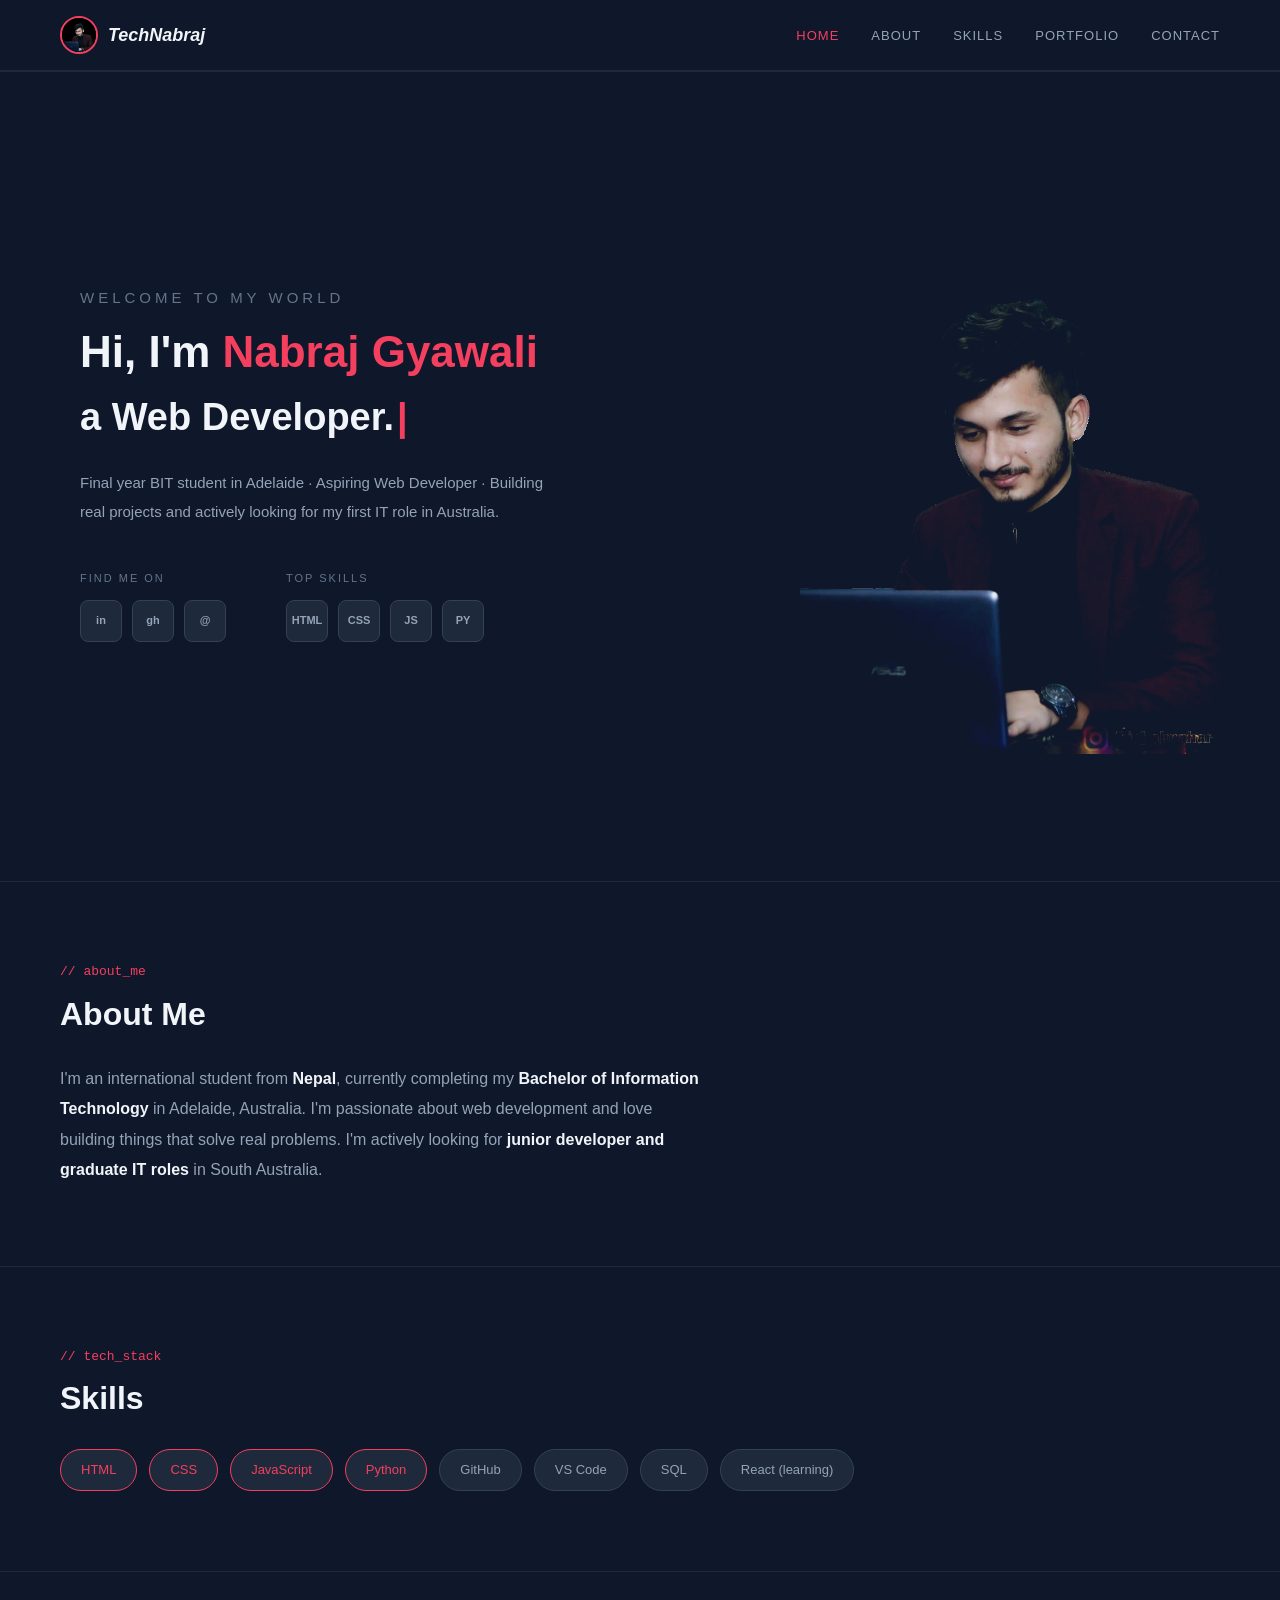
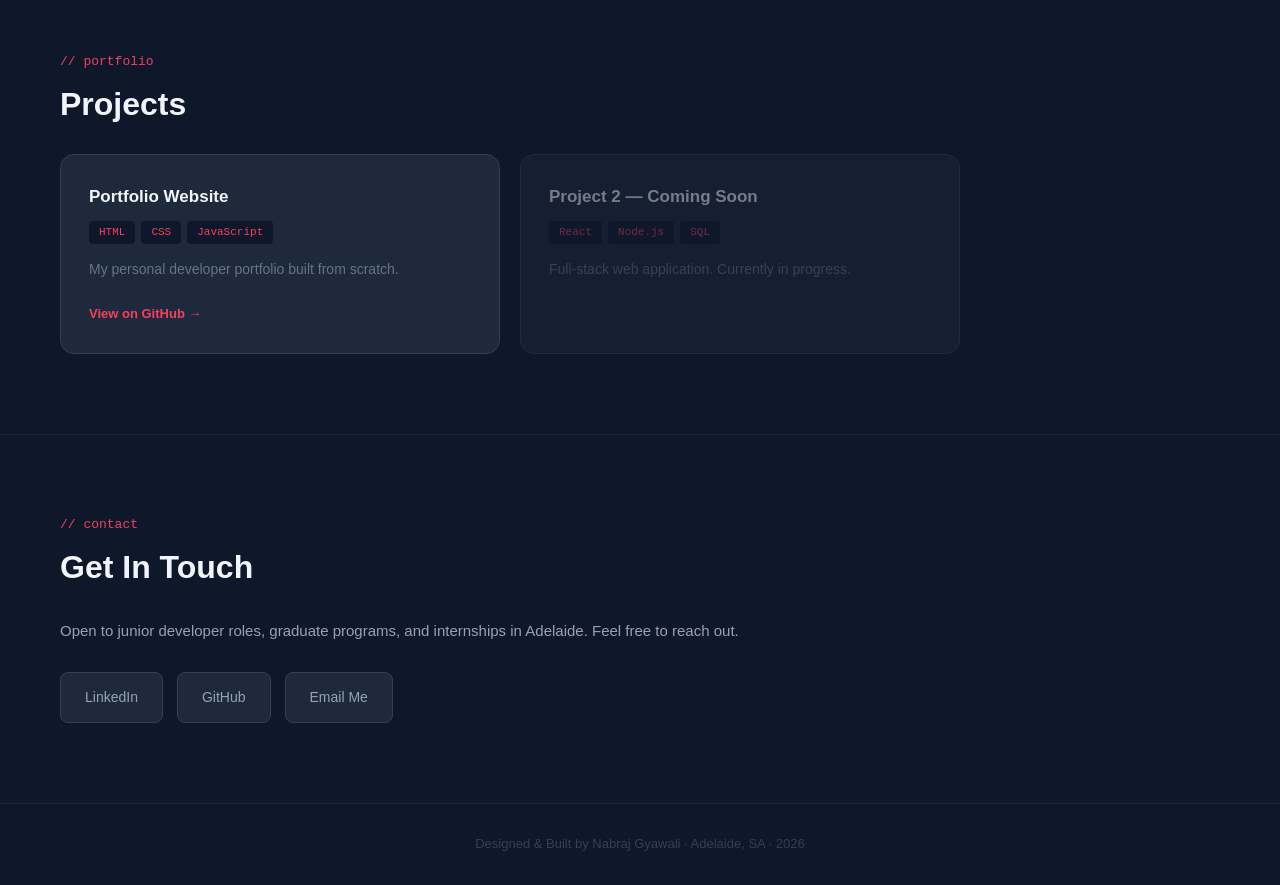
==== index.html @ ed3b2af8 "first commit - home page done" ====
<!DOCTYPE html>
<html lang="en">
<head>
  <meta charset="UTF-8" />
  <meta name="viewport" content="width=device-width, initial-scale=1.0"/>
  <title>Nabraj Gyawali | Web Developer</title>
  <link rel="stylesheet" href="css/style.css" />
</head>
<body>

  <!-- NAVIGATION -->
  <nav class="navbar">
    <div class="nav-logo" onclick="openModal()" style="cursor:pointer;">
      <img src="images/profile.jpg" alt="Nabraj" class="nav-avatar" />
      <span>TechNabraj</span>
    </div>
    <ul class="nav-links">
      <li><a href="#home">Home</a></li>
      <li><a href="#about">About</a></li>
      <li><a href="#skills">Skills</a></li>
      <li><a href="#projects">Portfolio</a></li>
      <li><a href="#contact">Contact</a></li>
    </ul>
  </nav>

  <!-- TERMINAL MODAL -->
<div class="modal-overlay" id="modalOverlay" onclick="closeModal()">
  <div class="terminal-card" onclick="event.stopPropagation()">

    <!-- Terminal top bar -->
    <div class="terminal-bar">
      <div class="terminal-dots">
        <span class="tdot red" onclick="closeModal()"></span>
      </div>
      <div class="terminal-title">nabraj@portfolio:~</div>
    </div>

    <!-- Terminal body -->
    <div class="terminal-body" id="terminalBody">
      <div class="terminal-line" id="terminalOutput"></div>
      <span class="terminal-cursor">█</span>
    </div>

  </div>
</div>

  <!-- HERO -->
  <section class="hero" id="home">
    <div class="hero-text">
      <p class="hero-welcome">WELCOME TO MY WORLD</p>
      <h1>Hi, I'm <span class="highlight">Nabraj Gyawali</span></h1>
      <h2 class="hero-role">a Web Developer.</h2>
      <p class="hero-desc">
        Final year BIT student in Adelaide · Aspiring Web Developer ·
        Building real projects and actively looking for my first IT role in Australia.
      </p>
      <div class="hero-bottom">
        <div class="hero-social">
          <p class="block-label">FIND ME ON</p>
          <div class="icon-row">
            <a href="https://www.linkedin.com/in/nabraj-gyawali-4a3712289/" class="icon-btn" target="_blank">in</a>
            <a href="https://github.com/" class="icon-btn"target="_blank">gh</a>
            <a href="mailto:ngyawali100@gmail.com" class="icon-btn"target="_blank">@</a>
          </div>
        </div>
        <div class="hero-skills">
          <p class="block-label">TOP SKILLS</p>
          <div class="icon-row">
            <span class="icon-btn">HTML</span>
            <span class="icon-btn">CSS</span>
            <span class="icon-btn">JS</span>
            <span class="icon-btn">PY</span>
          </div>
        </div>
      </div>
    </div>
    <div class="hero-image">
      <img src="images/profile.jpg" alt="Nabraj Gyawali" />
    </div>
  </section>

  <!-- ABOUT -->
  <section class="about" id="about">
    <div class="section-inner">
      <p class="section-label">// about_me</p>
      <h2 class="section-title">About Me</h2>
      <p class="about-text">
        I'm an international student from <strong>Nepal</strong>, currently completing my
        <strong>Bachelor of Information Technology</strong> in Adelaide, Australia.
        I'm passionate about web development and love building things that solve real problems.
        I'm actively looking for <strong>junior developer and graduate IT roles</strong>
        in South Australia.
      </p>
    </div>
  </section>

  <!-- SKILLS -->
  <section class="skills" id="skills">
    <div class="section-inner">
      <p class="section-label">// tech_stack</p>
      <h2 class="section-title">Skills</h2>
      <div class="skills-grid">
        <span class="skill-tag main">HTML</span>
        <span class="skill-tag main">CSS</span>
        <span class="skill-tag main">JavaScript</span>
        <span class="skill-tag main">Python</span>
        <span class="skill-tag">GitHub</span>
        <span class="skill-tag">VS Code</span>
        <span class="skill-tag">SQL</span>
        <span class="skill-tag">React (learning)</span>
      </div>
    </div>
  </section>

  <!-- PROJECTS -->
  <section class="projects" id="projects">
    <div class="section-inner">
      <p class="section-label">// portfolio</p>
      <h2 class="section-title">Projects</h2>
      <div class="projects-grid">

        <div class="project-card">
          <div class="card-top">
            <h3>Portfolio Website</h3>
            <div class="card-tags">
              <span class="card-tag">HTML</span>
              <span class="card-tag">CSS</span>
              <span class="card-tag">JavaScript</span>
            </div>
          </div>
          <p>My personal developer portfolio built from scratch.</p>
          <a href="#" class="card-link">View on GitHub →</a>
        </div>

        <div class="project-card coming-soon">
          <div class="card-top">
            <h3>Project 2 — Coming Soon</h3>
            <div class="card-tags">
              <span class="card-tag">React</span>
              <span class="card-tag">Node.js</span>
              <span class="card-tag">SQL</span>
            </div>
          </div>
          <p>Full-stack web application. Currently in progress.</p>
        </div>

      </div>
    </div>
  </section>

  <!-- CONTACT -->
  <section class="contact" id="contact">
    <div class="section-inner">
      <p class="section-label">// contact</p>
      <h2 class="section-title">Get In Touch</h2>
      <p class="contact-text">
        Open to junior developer roles, graduate programs, and internships in Adelaide.
        Feel free to reach out.
      </p>
      <div class="contact-links">
        <a href="https://linkedin.com/in/yourprofile" class="contact-btn">LinkedIn</a>
        <a href="https://github.com/yourusername" class="contact-btn">GitHub</a>
        <a href="mailto:your@email.com" class="contact-btn">Email Me</a>
      </div>
    </div>
  </section>

  <!-- FOOTER -->
  <footer class="footer">
    <p>Designed & Built by Nabraj Gyawali · Adelaide, SA · 2026</p>
  </footer>

  <script src="js/main.js"></script>

</body>
</html>
---- css/style.css ----
/* ═══════════════════════════════════════════
   RESET
═══════════════════════════════════════════ */
* {
  margin: 0;
  padding: 0;
  box-sizing: border-box;
}

html {
  scroll-behavior: smooth;
}

body {
  font-family: 'Segoe UI', sans-serif;
  background-color: #0f172a;
  color: #f1f5f9;
  line-height: 1.6;
}

/* ═══════════════════════════════════════════
   NAVIGATION
═══════════════════════════════════════════ */
.navbar {
  display: flex;
  justify-content: space-between;
  align-items: center;
  padding: 16px 60px;
  background-color: #0f172a;
  border-bottom: 1px solid #1e293b;
  position: sticky;
  top: 0;
  z-index: 100;
}

.nav-logo {
  display: flex;
  align-items: center;
  gap: 10px;
  font-size: 18px;
  font-weight: 700;
  font-style: italic;
  color: #f1f5f9;
}

.nav-avatar {
  width: 38px;
  height: 38px;
  border-radius: 50%;
  object-fit: cover;
  border: 2px solid #f43f5e;
}

.nav-links {
  list-style: none;
  display: flex;
  gap: 32px;
}

.nav-links a {
  color: #94a3b8;
  text-decoration: none;
  font-size: 13px;
  text-transform: uppercase;
  letter-spacing: 1px;
  transition: color 0.2s;
}

.nav-links a:hover {
  color: #f43f5e;
}

/* ═══════════════════════════════════════════
   HERO
═══════════════════════════════════════════ */
.hero {
  display: flex;
  align-items: center;
  justify-content: space-between;
  padding: 15px 60px 0 60px;
  min-height: 90vh;
  gap: 40px;
  overflow: hidden;
}

.hero-text {
  flex: 1;
  max-width: 580px;
  padding-left: 20px;
  margin-top: -40px;
}

.hero-welcome {
  font-size: 15px;
  letter-spacing: 4px;
  color: #64748b;
  text-transform: uppercase;
  margin-bottom: 18px;
}

.hero-text h1 {
  font-size: 44px;
  font-weight: 800;
  line-height: 1.1;
  margin-bottom: 10px;
  color: #f1f5f9;
}

.highlight {
  color: #f43f5e;
}

.hero-role {
  font-size: 38px;
  font-weight: 700;
  color: #f1f5f9;
  margin-bottom: 22px;
}

.hero-role::after {
  content: '|';
  color: #f43f5e;
  margin-left: 3px;
  animation: blink 1s step-end infinite;
}

@keyframes blink {
  0%, 100% { opacity: 1; }
  50%       { opacity: 0; }
}

.hero-desc {
  color: #94a3b8;
  font-size: 15px;
  line-height: 1.9;
  margin-bottom: 44px;
  max-width: 480px;
}

.hero-bottom {
  display: flex;
  gap: 60px;
  align-items: flex-start;
}

.block-label {
  font-size: 11px;
  letter-spacing: 2px;
  color: #64748b;
  text-transform: uppercase;
  margin-bottom: 12px;
}

.icon-row {
  display: flex;
  gap: 10px;
}

.icon-btn {
  width: 42px;
  height: 42px;
  background: #1e293b;
  border: 1px solid #334155;
  border-radius: 8px;
  display: flex;
  align-items: center;
  justify-content: center;
  color: #94a3b8;
  font-size: 11px;
  font-weight: 700;
  text-decoration: none;
  cursor: default;
  transition: all 0.2s;
}

a.icon-btn {
  cursor: pointer;
}

a.icon-btn:hover {
  border-color: #f43f5e;
  color: #f43f5e;
}

.hero-image {
  flex-shrink: 0;
  background-color: #0f172a;
  line-height: 0;
}

.hero-image img {
  width: 420px;
  height: 540px;
  object-fit: cover;
  object-position: top center;
  border-radius: 0;
  display: block;
  mix-blend-mode: lighten;
  filter: brightness(0.9) contrast(1.1);
}

/* ═══════════════════════════════════════════
   SHARED SECTION STYLES
═══════════════════════════════════════════ */
section {
  padding: 80px 60px;
  border-top: 1px solid #1e293b;
}

.section-inner {
  max-width: 900px;
}

.section-label {
  font-family: monospace;
  font-size: 13px;
  color: #f43f5e;
  margin-bottom: 6px;
}

.section-title {
  font-size: 32px;
  font-weight: 700;
  margin-bottom: 24px;
  color: #f1f5f9;
}

/* ═══════════════════════════════════════════
   ABOUT
═══════════════════════════════════════════ */
.about-text {
  color: #94a3b8;
  font-size: 16px;
  line-height: 1.9;
  max-width: 640px;
}

.about-text strong {
  color: #f1f5f9;
}

/* ═══════════════════════════════════════════
   SKILLS
═══════════════════════════════════════════ */
.skills-grid {
  display: flex;
  flex-wrap: wrap;
  gap: 12px;
}

.skill-tag {
  background: #1e293b;
  color: #94a3b8;
  padding: 10px 20px;
  border-radius: 25px;
  font-size: 13px;
  border: 1px solid #334155;
  transition: all 0.2s;
}

.skill-tag.main {
  border-color: #f43f5e;
  color: #f43f5e;
}

.skill-tag:hover {
  border-color: #f43f5e;
  color: #f43f5e;
}

/* ═══════════════════════════════════════════
   PROJECTS
═══════════════════════════════════════════ */
.projects-grid {
  display: grid;
  grid-template-columns: repeat(auto-fit, minmax(280px, 1fr));
  gap: 20px;
}

.project-card {
  background: #1e293b;
  border: 1px solid #334155;
  border-radius: 14px;
  padding: 28px;
  transition: border-color 0.2s;
}

.project-card:hover {
  border-color: #f43f5e;
}

.card-top {
  margin-bottom: 14px;
}

.project-card h3 {
  font-size: 17px;
  color: #f1f5f9;
  margin-bottom: 10px;
}

.project-card p {
  color: #64748b;
  font-size: 14px;
  line-height: 1.7;
  margin-bottom: 18px;
}

.card-tags {
  display: flex;
  gap: 6px;
  flex-wrap: wrap;
}

.card-tag {
  background: #0f172a;
  color: #f43f5e;
  padding: 3px 10px;
  border-radius: 4px;
  font-size: 11px;
  font-family: monospace;
}

.card-link {
  color: #f43f5e;
  font-size: 13px;
  text-decoration: none;
  font-weight: 600;
}

.card-link:hover {
  text-decoration: underline;
}

.coming-soon {
  opacity: 0.45;
}

/* ═══════════════════════════════════════════
   CONTACT
═══════════════════════════════════════════ */
.contact-text {
  color: #94a3b8;
  font-size: 15px;
  margin-bottom: 28px;
  line-height: 1.8;
}

.contact-links {
  display: flex;
  gap: 14px;
  flex-wrap: wrap;
}

.contact-btn {
  background: #1e293b;
  color: #94a3b8;
  padding: 13px 24px;
  border-radius: 8px;
  font-size: 14px;
  border: 1px solid #334155;
  text-decoration: none;
  transition: all 0.2s;
}

.contact-btn:hover {
  border-color: #f43f5e;
  color: #f43f5e;
}

/* ═══════════════════════════════════════════
   FOOTER
═══════════════════════════════════════════ */
.footer {
  text-align: center;
  padding: 30px 60px;
  border-top: 1px solid #1e293b;
  color: #334155;
  font-size: 13px;
}
/* ═══════════════════════════════════════════
   SCROLL ANIMATIONS
═══════════════════════════════════════════ */
.hidden {
  opacity: 0;
  transform: translateY(30px);
  transition: opacity 0.6s ease, transform 0.6s ease;
}

.visible {
  opacity: 1;
  transform: translateY(0);
}

.nav-links a.active {
  color: #f43f5e;
}
/* ═══════════════════════════════════════════
   TERMINAL MODAL
═══════════════════════════════════════════ */
.modal-overlay {
  display: none;
  position: fixed;
  top: 0;
  left: 0;
  width: 100%;
  height: 100%;
  background: rgba(0, 0, 0, 0.75);
  backdrop-filter: blur(6px);
  z-index: 999;
  align-items: center;
  justify-content: center;
}

.modal-overlay.open {
  display: flex;
}

.terminal-card {
  width: 480px;
  background: #0d1117;
  border: 1px solid #30363d;
  border-radius: 12px;
  overflow: hidden;
  animation: popIn 0.3s ease;
  box-shadow: 0 0 60px rgba(244, 63, 94, 0.15);
}

@keyframes popIn {
  0%   { transform: scale(0.85) translateY(20px); opacity: 0; }
  100% { transform: scale(1)    translateY(0);    opacity: 1; }
}

.terminal-bar {
  background: #161b22;
  padding: 12px 16px;
  display: flex;
  align-items: center;
  gap: 12px;
  border-bottom: 1px solid #30363d;
}

.terminal-dots {
  display: flex;
  gap: 7px;
}

.tdot {
  width: 13px;
  height: 13px;
  border-radius: 50%;
  display: inline-block;
  cursor: pointer;
}

.tdot.red    { background: #ff5f57; }
.tdot.yellow { background: #febc2e; }
.tdot.green  { background: #28c840; }

.tdot.red:hover { background: #ff3b30; }

.terminal-title {
  flex: 1;
  text-align: center;
  font-family: monospace;
  font-size: 13px;
  color: #8b949e;
}

.terminal-body {
  padding: 24px;
  font-family: monospace;
  font-size: 14px;
  color: #e6edf3;
  min-height: 280px;
  line-height: 1;
}

.terminal-line {
  white-space: pre-wrap;
  line-height: 1.8;
}

.terminal-cursor {
  display: inline-block;
  color: #f43f5e;
  animation: cursorBlink 0.7s step-end infinite;
  font-size: 16px;
}

@keyframes cursorBlink {
  0%, 100% { opacity: 1; }
  50%       { opacity: 0; }
}
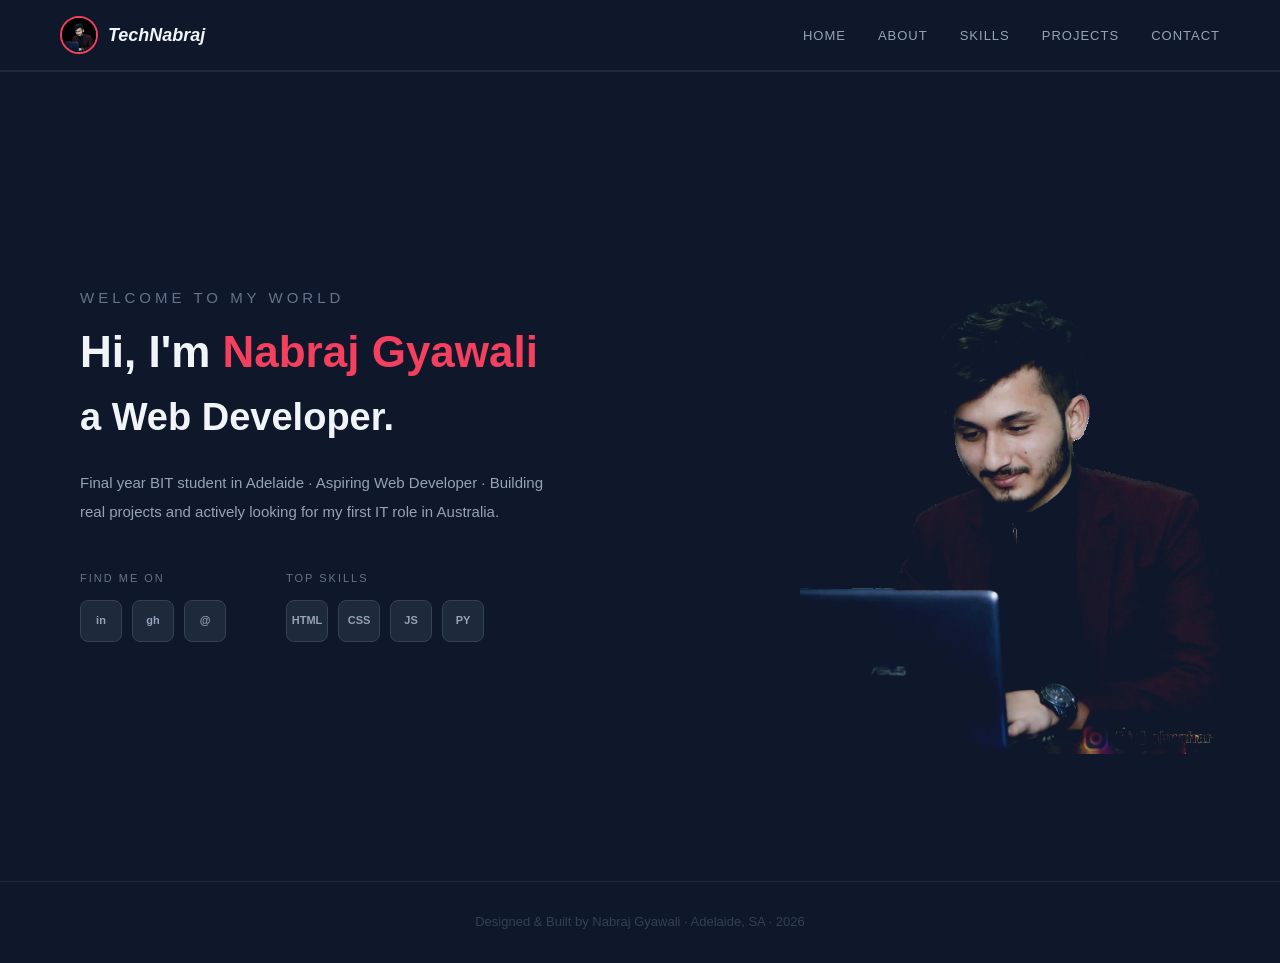
==== commit 1c409a83: "Home page only" ====
--- a/index.html
+++ b/index.html
@@ -3,48 +3,44 @@
 <head>
   <meta charset="UTF-8" />
   <meta name="viewport" content="width=device-width, initial-scale=1.0"/>
-  <title>Nabraj Gyawali | Web Developer</title>
+  <title>TechNabraj | Web Developer</title>
   <link rel="stylesheet" href="css/style.css" />
 </head>
 <body>
 
-  <!-- NAVIGATION -->
   <nav class="navbar">
     <div class="nav-logo" onclick="openModal()" style="cursor:pointer;">
       <img src="images/profile.jpg" alt="Nabraj" class="nav-avatar" />
       <span>TechNabraj</span>
     </div>
     <ul class="nav-links">
-      <li><a href="#home">Home</a></li>
-      <li><a href="#about">About</a></li>
-      <li><a href="#skills">Skills</a></li>
-      <li><a href="#projects">Portfolio</a></li>
-      <li><a href="#contact">Contact</a></li>
+      <li><a href="index.html" class="active">Home</a></li>
+      <li><a href="about.html">About</a></li>
+      <li><a href="skills.html">Skills</a></li>
+      <li><a href="projects.html">Projects</a></li>
+      <li><a href="contact.html">Contact</a></li>
     </ul>
   </nav>
 
   <!-- TERMINAL MODAL -->
-<div class="modal-overlay" id="modalOverlay" onclick="closeModal()">
-  <div class="terminal-card" onclick="event.stopPropagation()">
+  <div class="modal-overlay" id="modalOverlay" onclick="closeModal()">
+    <div class="terminal-card" onclick="event.stopPropagation()">
+      <div class="terminal-bar">
+        <div class="terminal-dots">
+          <span class="tdot red" onclick="closeModal()"></span>
+          <span class="tdot yellow"></span>
+          <span class="tdot green"></span>
+        </div>
+        <div class="terminal-title">nabraj@portfolio:~</div>
+      </div>
+      <div class="terminal-body" id="terminalBody">
+        <div class="terminal-line" id="terminalOutput"></div>
+        <span class="terminal-cursor">█</span>
+      </div>
+    </div>
+  </div>
 
-    <!-- Terminal top bar -->
-    <div class="terminal-bar">
-      <div class="terminal-dots">
-        <span class="tdot red" onclick="closeModal()"></span>
-      </div>
-      <div class="terminal-title">nabraj@portfolio:~</div>
-    </div>
-
-    <!-- Terminal body -->
-    <div class="terminal-body" id="terminalBody">
-      <div class="terminal-line" id="terminalOutput"></div>
-      <span class="terminal-cursor">█</span>
-    </div>
-
-  </div>
-</div>
-
-  <!-- HERO -->
+  <!-- HERO ONLY -->
   <section class="hero" id="home">
     <div class="hero-text">
       <p class="hero-welcome">WELCOME TO MY WORLD</p>
@@ -59,8 +55,8 @@
           <p class="block-label">FIND ME ON</p>
           <div class="icon-row">
             <a href="https://www.linkedin.com/in/nabraj-gyawali-4a3712289/" class="icon-btn" target="_blank">in</a>
-            <a href="https://github.com/" class="icon-btn"target="_blank">gh</a>
-            <a href="mailto:ngyawali100@gmail.com" class="icon-btn"target="_blank">@</a>
+            <a href="https://github.com/TechNabraj" class="icon-btn" target="_blank">gh</a>
+            <a href="mailto:ngyawali100@gmail.com" class="icon-btn" target="_blank">@</a>
           </div>
         </div>
         <div class="hero-skills">
@@ -79,98 +75,10 @@
     </div>
   </section>
 
-  <!-- ABOUT -->
-  <section class="about" id="about">
-    <div class="section-inner">
-      <p class="section-label">// about_me</p>
-      <h2 class="section-title">About Me</h2>
-      <p class="about-text">
-        I'm an international student from <strong>Nepal</strong>, currently completing my
-        <strong>Bachelor of Information Technology</strong> in Adelaide, Australia.
-        I'm passionate about web development and love building things that solve real problems.
-        I'm actively looking for <strong>junior developer and graduate IT roles</strong>
-        in South Australia.
-      </p>
-    </div>
-  </section>
-
-  <!-- SKILLS -->
-  <section class="skills" id="skills">
-    <div class="section-inner">
-      <p class="section-label">// tech_stack</p>
-      <h2 class="section-title">Skills</h2>
-      <div class="skills-grid">
-        <span class="skill-tag main">HTML</span>
-        <span class="skill-tag main">CSS</span>
-        <span class="skill-tag main">JavaScript</span>
-        <span class="skill-tag main">Python</span>
-        <span class="skill-tag">GitHub</span>
-        <span class="skill-tag">VS Code</span>
-        <span class="skill-tag">SQL</span>
-        <span class="skill-tag">React (learning)</span>
-      </div>
-    </div>
-  </section>
-
-  <!-- PROJECTS -->
-  <section class="projects" id="projects">
-    <div class="section-inner">
-      <p class="section-label">// portfolio</p>
-      <h2 class="section-title">Projects</h2>
-      <div class="projects-grid">
-
-        <div class="project-card">
-          <div class="card-top">
-            <h3>Portfolio Website</h3>
-            <div class="card-tags">
-              <span class="card-tag">HTML</span>
-              <span class="card-tag">CSS</span>
-              <span class="card-tag">JavaScript</span>
-            </div>
-          </div>
-          <p>My personal developer portfolio built from scratch.</p>
-          <a href="#" class="card-link">View on GitHub →</a>
-        </div>
-
-        <div class="project-card coming-soon">
-          <div class="card-top">
-            <h3>Project 2 — Coming Soon</h3>
-            <div class="card-tags">
-              <span class="card-tag">React</span>
-              <span class="card-tag">Node.js</span>
-              <span class="card-tag">SQL</span>
-            </div>
-          </div>
-          <p>Full-stack web application. Currently in progress.</p>
-        </div>
-
-      </div>
-    </div>
-  </section>
-
-  <!-- CONTACT -->
-  <section class="contact" id="contact">
-    <div class="section-inner">
-      <p class="section-label">// contact</p>
-      <h2 class="section-title">Get In Touch</h2>
-      <p class="contact-text">
-        Open to junior developer roles, graduate programs, and internships in Adelaide.
-        Feel free to reach out.
-      </p>
-      <div class="contact-links">
-        <a href="https://linkedin.com/in/yourprofile" class="contact-btn">LinkedIn</a>
-        <a href="https://github.com/yourusername" class="contact-btn">GitHub</a>
-        <a href="mailto:your@email.com" class="contact-btn">Email Me</a>
-      </div>
-    </div>
-  </section>
-
-  <!-- FOOTER -->
   <footer class="footer">
     <p>Designed & Built by Nabraj Gyawali · Adelaide, SA · 2026</p>
   </footer>
 
   <script src="js/main.js"></script>
-
 </body>
 </html>
--- a/css/style.css
+++ b/css/style.css
@@ -117,17 +117,6 @@
   margin-bottom: 22px;
 }
 
-.hero-role::after {
-  content: '|';
-  color: #f43f5e;
-  margin-left: 3px;
-  animation: blink 1s step-end infinite;
-}
-
-@keyframes blink {
-  0%, 100% { opacity: 1; }
-  50%       { opacity: 0; }
-}
 
 .hero-desc {
   color: #94a3b8;
@@ -491,4 +480,145 @@
 @keyframes cursorBlink {
   0%, 100% { opacity: 1; }
   50%       { opacity: 0; }
+}
+/* ═══════════════════════════════════════════
+   MOBILE RESPONSIVE
+═══════════════════════════════════════════ */
+@media (max-width: 768px) {
+
+  /* NAV */
+  .navbar {
+    padding: 12px 20px;
+    flex-wrap: wrap;
+    gap: 10px;
+  }
+
+  .nav-links {
+    gap: 14px;
+  }
+
+  .nav-links a {
+    font-size: 11px;
+  }
+
+  /* HERO */
+  .hero {
+    flex-direction: column;
+    padding: 30px 20px 40px;
+    min-height: auto;
+    text-align: center;
+  }
+
+  .hero-inner {
+    flex-direction: column;
+    align-items: center;
+  }
+
+  .hero-text {
+    padding-left: 0;
+    margin-top: 0;
+    max-width: 100%;
+    text-align: center;
+  }
+
+  .hero-text h1 {
+    font-size: 32px;
+    white-space: normal;
+  }
+
+  .hero-role {
+    font-size: 24px;
+  }
+
+  .hero-welcome {
+    font-size: 11px;
+  }
+
+  .hero-desc {
+    font-size: 14px;
+  }
+
+  .hero-bottom {
+    justify-content: center;
+    gap: 30px;
+  }
+
+  /* SHOW IMAGE ON MOBILE */
+  .hero-image {
+    order: -1;
+    width: 100%;
+    display: flex;
+    justify-content: center;
+  }
+
+  .hero-image img {
+  width: 220px;
+  height: 280px;
+  object-fit: cover;
+  object-position: top center;
+  border-radius: 0;
+  mix-blend-mode: lighten;
+}
+
+  /* ABOUT PAGE */
+  .about-layout {
+    flex-direction: column;
+    align-items: center;
+    gap: 30px;
+  }
+
+  .about-image img {
+    width: 200px;
+    height: 240px;
+  }
+
+  .about-content {
+    text-align: center;
+  }
+
+  .detail-row {
+    flex-direction: column;
+    gap: 4px;
+  }
+
+  /* SKILLS PAGE */
+  .skills-grid {
+    gap: 8px;
+  }
+
+  /* PROJECTS */
+  .projects-grid {
+    grid-template-columns: 1fr;
+  }
+
+  /* CONTACT */
+  .contact-layout {
+    grid-template-columns: 1fr;
+    gap: 30px;
+  }
+
+  /* PAGE SECTIONS */
+  .page-section {
+    padding: 40px 20px 60px;
+  }
+
+  .page-title {
+    font-size: 30px;
+  }
+
+  .section-title {
+    font-size: 24px;
+  }
+
+  /* TERMINAL MODAL */
+  .terminal-card {
+    width: 90%;
+    margin: 0 20px;
+  }
+
+  .terminal-body {
+    font-size: 12px;
+    padding: 16px;
+  }
+
 }
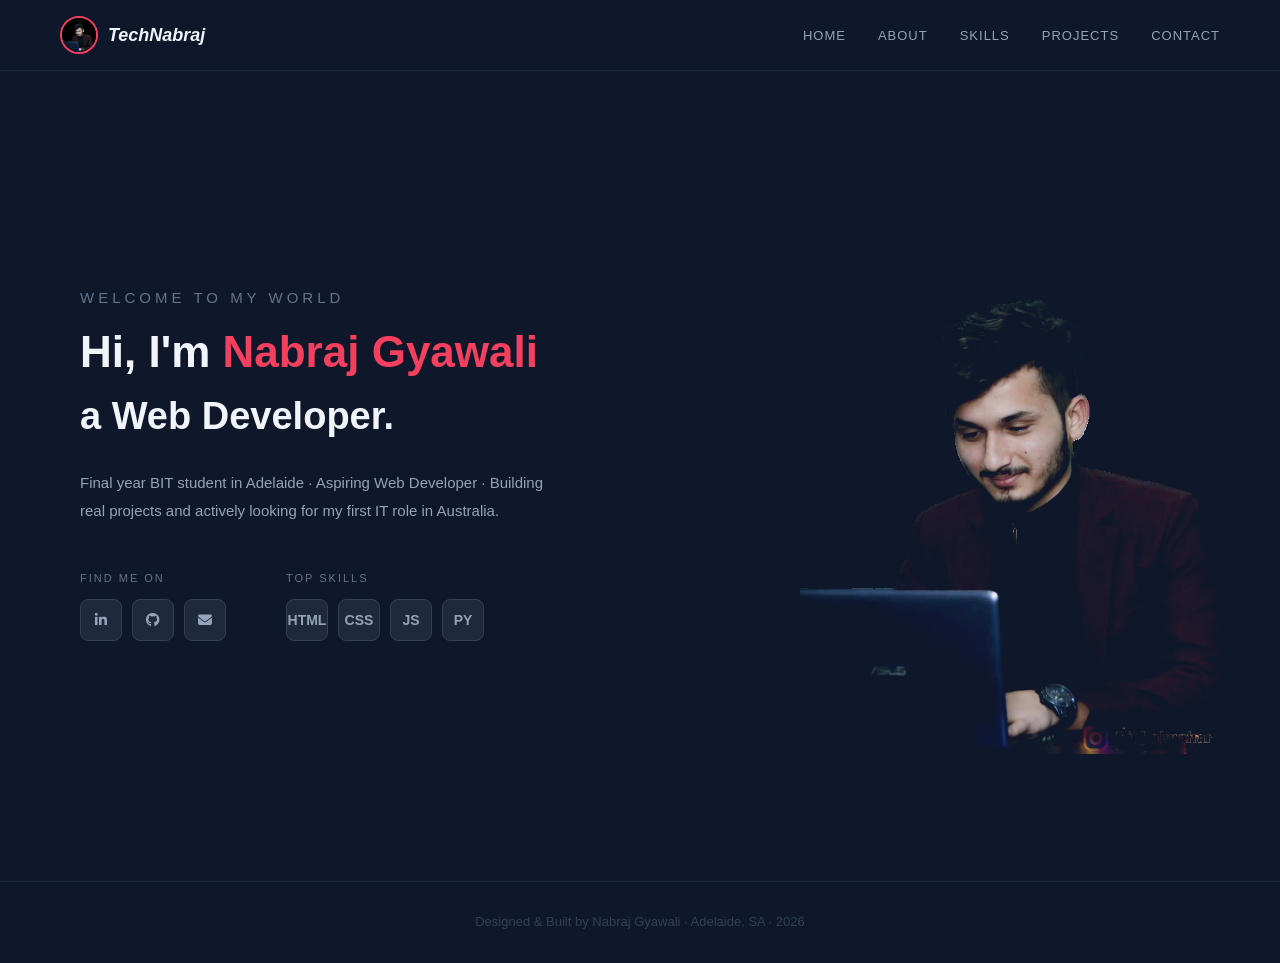
==== commit e4f43ec1: "Separated .css firl" ====
--- a/index.html
+++ b/index.html
@@ -4,6 +4,7 @@
   <meta charset="UTF-8" />
   <meta name="viewport" content="width=device-width, initial-scale=1.0"/>
   <title>TechNabraj | Web Developer</title>
+  <link rel="stylesheet" href="https://cdnjs.cloudflare.com/ajax/libs/font-awesome/6.5.0/css/all.min.css" />
   <link rel="stylesheet" href="css/style.css" />
 </head>
 <body>
@@ -28,8 +29,6 @@
       <div class="terminal-bar">
         <div class="terminal-dots">
           <span class="tdot red" onclick="closeModal()"></span>
-          <span class="tdot yellow"></span>
-          <span class="tdot green"></span>
         </div>
         <div class="terminal-title">nabraj@portfolio:~</div>
       </div>
@@ -54,10 +53,16 @@
         <div class="hero-social">
           <p class="block-label">FIND ME ON</p>
           <div class="icon-row">
-            <a href="https://www.linkedin.com/in/nabraj-gyawali-4a3712289/" class="icon-btn" target="_blank">in</a>
-            <a href="https://github.com/TechNabraj" class="icon-btn" target="_blank">gh</a>
-            <a href="mailto:ngyawali100@gmail.com" class="icon-btn" target="_blank">@</a>
-          </div>
+  <a href="https://www.linkedin.com/in/nabraj-gyawali-4a3712289/" class="icon-btn" target="_blank">
+    <i class="fa-brands fa-linkedin-in"></i>
+  </a>
+  <a href="https://github.com/TechNabraj" class="icon-btn" target="_blank">
+    <i class="fa-brands fa-github"></i>
+  </a>
+  <a href="mailto:ngyawali100@gmail.com" class="icon-btn" target="_blank">
+    <i class="fa-solid fa-envelope"></i>
+  </a>
+</div>
         </div>
         <div class="hero-skills">
           <p class="block-label">TOP SKILLS</p>
--- a/css/style.css
+++ b/css/style.css
@@ -70,6 +70,10 @@
   color: #f43f5e;
 }
 
+.nav-links a.active {
+  color: #f43f5e;
+}
+
 /* ═══════════════════════════════════════════
    HERO
 ═══════════════════════════════════════════ */
@@ -104,6 +108,7 @@
   line-height: 1.1;
   margin-bottom: 10px;
   color: #f1f5f9;
+  white-space: nowrap;
 }
 
 .highlight {
@@ -116,7 +121,6 @@
   color: #f1f5f9;
   margin-bottom: 22px;
 }
-
 
 .hero-desc {
   color: #94a3b8;
@@ -155,7 +159,7 @@
   align-items: center;
   justify-content: center;
   color: #94a3b8;
-  font-size: 11px;
+  font-size: 14px;
   font-weight: 700;
   text-decoration: none;
   cursor: default;
@@ -167,6 +171,21 @@
 }
 
 a.icon-btn:hover {
+  border-color: #f43f5e;
+  color: #f43f5e;
+}
+
+a.icon-btn:has(.fa-linkedin-in):hover {
+  border-color: #0077b5;
+  color: #0077b5;
+}
+
+a.icon-btn:has(.fa-github):hover {
+  border-color: #f1f5f9;
+  color: #f1f5f9;
+}
+
+a.icon-btn:has(.fa-envelope):hover {
   border-color: #f43f5e;
   color: #f43f5e;
 }
@@ -192,12 +211,7 @@
    SHARED SECTION STYLES
 ═══════════════════════════════════════════ */
 section {
-  padding: 80px 60px;
-  border-top: 1px solid #1e293b;
-}
-
-.section-inner {
-  max-width: 900px;
+  padding: 40px 20px;
 }
 
 .section-label {
@@ -214,147 +228,25 @@
   color: #f1f5f9;
 }
 
-/* ═══════════════════════════════════════════
-   ABOUT
-═══════════════════════════════════════════ */
-.about-text {
-  color: #94a3b8;
-  font-size: 16px;
-  line-height: 1.9;
-  max-width: 640px;
-}
-
-.about-text strong {
-  color: #f1f5f9;
-}
-
-/* ═══════════════════════════════════════════
-   SKILLS
-═══════════════════════════════════════════ */
-.skills-grid {
-  display: flex;
-  flex-wrap: wrap;
-  gap: 12px;
-}
-
-.skill-tag {
-  background: #1e293b;
-  color: #94a3b8;
-  padding: 10px 20px;
-  border-radius: 25px;
-  font-size: 13px;
-  border: 1px solid #334155;
-  transition: all 0.2s;
-}
-
-.skill-tag.main {
-  border-color: #f43f5e;
-  color: #f43f5e;
-}
-
-.skill-tag:hover {
-  border-color: #f43f5e;
-  color: #f43f5e;
-}
-
-/* ═══════════════════════════════════════════
-   PROJECTS
-═══════════════════════════════════════════ */
-.projects-grid {
-  display: grid;
-  grid-template-columns: repeat(auto-fit, minmax(280px, 1fr));
-  gap: 20px;
-}
-
-.project-card {
-  background: #1e293b;
-  border: 1px solid #334155;
-  border-radius: 14px;
-  padding: 28px;
-  transition: border-color 0.2s;
-}
-
-.project-card:hover {
-  border-color: #f43f5e;
-}
-
-.card-top {
-  margin-bottom: 14px;
-}
-
-.project-card h3 {
-  font-size: 17px;
-  color: #f1f5f9;
-  margin-bottom: 10px;
-}
-
-.project-card p {
+.page-section {
+  padding: 20px 20px 60px;
+}
+
+.page-header {
+  margin-bottom: 32px;
+}
+
+.page-title {
+  font-size: 42px;
+  font-weight: 800;
+  color: #f1f5f9;
+}
+
+.page-subtitle {
   color: #64748b;
-  font-size: 14px;
-  line-height: 1.7;
-  margin-bottom: 18px;
-}
-
-.card-tags {
-  display: flex;
-  gap: 6px;
-  flex-wrap: wrap;
-}
-
-.card-tag {
-  background: #0f172a;
-  color: #f43f5e;
-  padding: 3px 10px;
-  border-radius: 4px;
-  font-size: 11px;
-  font-family: monospace;
-}
-
-.card-link {
-  color: #f43f5e;
-  font-size: 13px;
-  text-decoration: none;
-  font-weight: 600;
-}
-
-.card-link:hover {
-  text-decoration: underline;
-}
-
-.coming-soon {
-  opacity: 0.45;
-}
-
-/* ═══════════════════════════════════════════
-   CONTACT
-═══════════════════════════════════════════ */
-.contact-text {
-  color: #94a3b8;
   font-size: 15px;
-  margin-bottom: 28px;
-  line-height: 1.8;
-}
-
-.contact-links {
-  display: flex;
-  gap: 14px;
-  flex-wrap: wrap;
-}
-
-.contact-btn {
-  background: #1e293b;
-  color: #94a3b8;
-  padding: 13px 24px;
-  border-radius: 8px;
-  font-size: 14px;
-  border: 1px solid #334155;
-  text-decoration: none;
-  transition: all 0.2s;
-}
-
-.contact-btn:hover {
-  border-color: #f43f5e;
-  color: #f43f5e;
+  margin-top: 6px;
+  letter-spacing: 1px;
 }
 
 /* ═══════════════════════════════════════════
@@ -367,23 +259,7 @@
   color: #334155;
   font-size: 13px;
 }
-/* ═══════════════════════════════════════════
-   SCROLL ANIMATIONS
-═══════════════════════════════════════════ */
-.hidden {
-  opacity: 0;
-  transform: translateY(30px);
-  transition: opacity 0.6s ease, transform 0.6s ease;
-}
-
-.visible {
-  opacity: 1;
-  transform: translateY(0);
-}
-
-.nav-links a.active {
-  color: #f43f5e;
-}
+
 /* ═══════════════════════════════════════════
    TERMINAL MODAL
 ═══════════════════════════════════════════ */
@@ -445,7 +321,6 @@
 .tdot.red    { background: #ff5f57; }
 .tdot.yellow { background: #febc2e; }
 .tdot.green  { background: #28c840; }
-
 .tdot.red:hover { background: #ff3b30; }
 
 .terminal-title {
@@ -481,12 +356,26 @@
   0%, 100% { opacity: 1; }
   50%       { opacity: 0; }
 }
-/* ═══════════════════════════════════════════
-   MOBILE RESPONSIVE
+
+/* ═══════════════════════════════════════════
+   SCROLL ANIMATIONS
+═══════════════════════════════════════════ */
+.hidden {
+  opacity: 0;
+  transform: translateY(30px);
+  transition: opacity 0.6s ease, transform 0.6s ease;
+}
+
+.visible {
+  opacity: 1;
+  transform: translateY(0);
+}
+
+/* ═══════════════════════════════════════════
+   MOBILE — SHARED + HERO
 ═══════════════════════════════════════════ */
 @media (max-width: 768px) {
 
-  /* NAV */
   .navbar {
     padding: 12px 20px;
     flex-wrap: wrap;
@@ -501,7 +390,6 @@
     font-size: 11px;
   }
 
-  /* HERO */
   .hero {
     flex-direction: column;
     padding: 30px 20px 40px;
@@ -509,11 +397,6 @@
     text-align: center;
   }
 
-  .hero-inner {
-    flex-direction: column;
-    align-items: center;
-  }
-
   .hero-text {
     padding-left: 0;
     margin-top: 0;
@@ -543,7 +426,6 @@
     gap: 30px;
   }
 
-  /* SHOW IMAGE ON MOBILE */
   .hero-image {
     order: -1;
     width: 100%;
@@ -552,65 +434,14 @@
   }
 
   .hero-image img {
-  width: 220px;
-  height: 280px;
-  object-fit: cover;
-  object-position: top center;
-  border-radius: 0;
-  mix-blend-mode: lighten;
-}
-
-  /* ABOUT PAGE */
-  .about-layout {
-    flex-direction: column;
-    align-items: center;
-    gap: 30px;
-  }
-
-  .about-image img {
-    width: 200px;
-    height: 240px;
-  }
-
-  .about-content {
-    text-align: center;
-  }
-
-  .detail-row {
-    flex-direction: column;
-    gap: 4px;
-  }
-
-  /* SKILLS PAGE */
-  .skills-grid {
-    gap: 8px;
-  }
-
-  /* PROJECTS */
-  .projects-grid {
-    grid-template-columns: 1fr;
-  }
-
-  /* CONTACT */
-  .contact-layout {
-    grid-template-columns: 1fr;
-    gap: 30px;
-  }
-
-  /* PAGE SECTIONS */
-  .page-section {
-    padding: 40px 20px 60px;
-  }
-
-  .page-title {
-    font-size: 30px;
-  }
-
-  .section-title {
-    font-size: 24px;
-  }
-
-  /* TERMINAL MODAL */
+    width: 220px;
+    height: 280px;
+    object-fit: cover;
+    object-position: top center;
+    border-radius: 0;
+    mix-blend-mode: lighten;
+  }
+
   .terminal-card {
     width: 90%;
     margin: 0 20px;
@@ -621,4 +452,15 @@
     padding: 16px;
   }
 
+  .page-section {
+    padding: 40px 20px 60px;
+  }
+
+  .page-title {
+    font-size: 30px;
+  }
+
+  .section-title {
+    font-size: 24px;
+  }
 }
